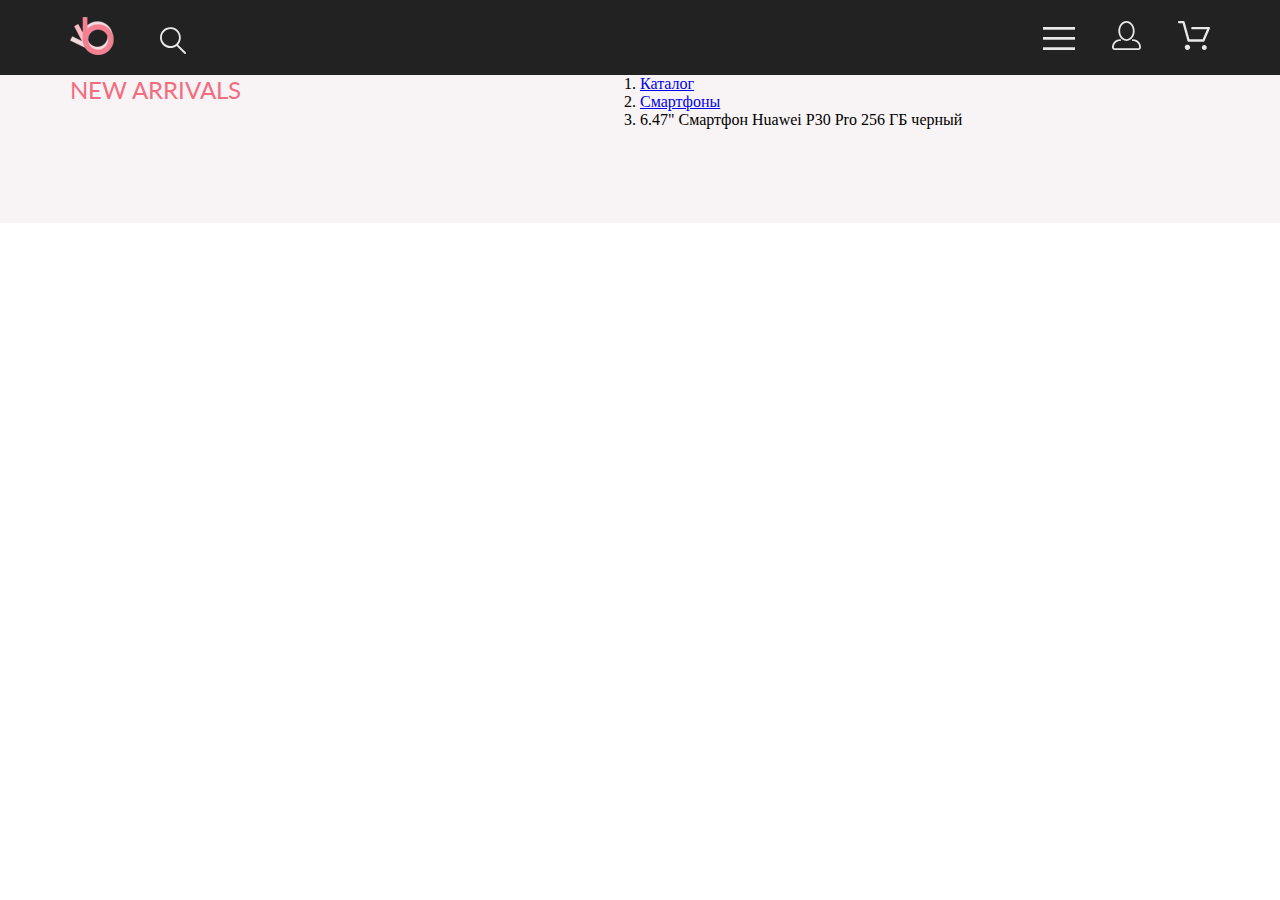
==== catalog.html @ fb3bbac1 "Изменения в первую домашку." ====
<!DOCTYPE html>
<html lang="en">

<head>
    <meta charset="UTF-8">
    <meta name="viewport" content="width=device-width, initial-scale=1.0">
    <title>Catalog</title>
    <link rel="preconnect" href="https://fonts.gstatic.com">
    <link href="https://fonts.googleapis.com/css2?family=Lato:wght@300;400;700;900&display=swap" rel="stylesheet">
    <link rel="stylesheet" href="style.css">
</head>

<body>
    <header class="header center">
        <div class="header__left">
            <img src="img/logo.svg" alt="logo">
            <img class="header__search" src="img/search.svg" alt="search">
        </div>
        <div class="header__right">
            <img src="img/menu.svg" alt="menu">
            <img src="img/account.svg" alt="account">
            <img src="img/cart.svg" alt="cart">
        </div>
    </header>
    <section class="arrivals center">
        <h1 class="arrivals_header">NEW ARRIVALS</h1>
        <nav class="nav">
            <ol class="breadcrumb">
                <li class="breadcrumb-item"><a href="#">Каталог</a></li>
                <li class="breadcrumb-item"><a href="#">Смартфоны</a></li>
                <li class="breadcrumb-item active">6.47" Смартфон Huawei P30 Pro 256 ГБ черный</li>
            </ol>
        </nav>
        <section>
</body>

</html>
---- style.css ----
* {
    margin: 0;
    padding: 0;
}

.container {
    max-width: 1140px;
    margin: 0 auto;
}

.center {
    padding-left: calc(50% - 570px);
    padding-right: calc(50% - 570px);
}

.header {
    background: #222222;
    height: 75px;
    display: flex;
    align-items: center;
    justify-content: space-between;
}

.header__search {
    margin-left: 41px;
}

.header__right img:not(:last-child) {
    margin-right: 33px;
}

.promo {
    background: #F1E4E6;
    display: flex;
    padding-left: calc(50% - 800px);
    padding-right: calc(50% - 800px);
}

.promo__img {
    width: 50%;
    display: flex;
}

.promo__photo {
    width: 100%;
}

.promo__text {
    width: 50%;
}

.promo__content {
    margin-top: 40%;
    border-left: 12px solid #F16D7F;
    padding-left: 16px;
}

.promo__heading {
    font-family: Lato;
    font-style: normal;
    font-weight: 900;
    font-size: 48px;
    line-height: 58px;
    color: #222222;
}

.promo__info {
    font-family: Lato;
    font-style: normal;
    font-weight: bold;
    font-size: 32px;
    line-height: 38px;

    color: #222222;
}

.select {
    color: #F16D7F;
}

.sale {
    padding-top: 64px;
    padding-bottom: 96px;
}

.sale__top {
    display: flex;
    padding-bottom: 30px;
}

.sale__img {
    width: 100%;
}

.sale__item {
    position: relative;
}

.sale__text {
    position: absolute;
    top: 0;
    left: 0;
    width: 100%;
    height: 100%;
    display: flex;
    flex-direction: column;
    align-items: center;
    justify-content: center;
}

.sale__item:not(:last-child) {
    margin-right: 30px;
}

.sale__p {
    font-family: Lato;
    font-style: normal;
    font-weight: normal;
    font-size: 16px;
    line-height: 19px;
    text-align: center;

    color: #FFFFFF;
}

.sale__heading {
    font-family: Lato;
    font-style: normal;
    font-weight: bold;
    font-size: 24px;
    line-height: 29px;
    text-align: center;

    color: #F16D7F;
}

.items {
    padding-left: calc(50% - 570px);
    padding-right: calc(50% - 570px);
}

.header__items {
    text-align: center;
    font-family: Lato;
    font-style: normal;
    font-weight: normal;
    font-size: 30px;
    line-height: 36px;
    color: #222222;
}

.items__text {
    text-align: center;
    font-family: Lato;
    font-style: normal;
    font-weight: normal;
    font-size: 14px;
    line-height: 17px;
    color: #9F9F9F;
}

.fetured__top {
    display: flex;
    gap: 30px;
    margin-top: 48px;
} 

.fetured__bottom {
    display: flex;
    gap: 30px;
    margin-top: 30px;
    margin-bottom: 48px;
}

.fetured__one {
    background-color: #F8F8F8;
}

.fetured__img {
    margin-bottom: 26px;
}

.fetured__text {
    margin-left: 18px;
    margin-right: 28px;
}

.fetured__header {
    margin-bottom: 12px;
    font-family: Lato;
    font-style: normal;
    font-weight: normal;
    font-size: 13px;
    line-height: 16px;
    font-weight: bold;
    color: #000000;
}

.fetured__t {
    margin-bottom: 18px;
    font-family: Lato;
    font-style: normal;
    font-weight: 300;
    font-size: 14px;
    line-height: 17px;
    color: #5D5D5D;
}

.fetured__price {
    font-family: Lato;
    font-style: normal;
    font-weight: normal;
    font-size: 16px;
    line-height: 19px;
    color: #F16D7F;
}

.fetured__browse {
    border: 1px solid #FF6A6A;
    width: 211px;
    height: auto;
    margin: 0 auto;

}

.browse__text {
    text-align: center;
    padding: 14px 38px;
    font-family: Lato;
    font-style: normal;
    font-weight: normal;
    font-size: 16px;
    line-height: 19px;
    color: #F26376;
}

.footer {
    margin-top: 96px;
}

.footer__top {
    background-color:#222224;
    height: 340px;
    display: flex;
    align-items: center;
    gap: 30px;
}

.footer__block {
    display: flex;
    flex-direction: column;
}

.footer-top__img {
    align-self: center;
    margin-bottom: 28px;
}

.footer-top__text {

}

.footer-top__header {
    text-align: center;
    margin-bottom: 16px;
    font-family: Lato;
    font-style: normal;
    font-weight: normal;
    font-size: 19.96px;
    line-height: 24px;
    color: #FBFBFB;
}

.footer-top__p {
    font-family: Lato;
    font-style: normal;
    font-weight: 300;
    font-size: 13.972px;
    line-height: 17px;
    text-align: center;
    color: #FBFBFB;
}

.subscribe {
    height: 448px;
    background: url(img/footer_center-background.png) bottom;
    background-size: cover;
    display: -webkit-box;
    display: -ms-flexbox;
    display: flex;
}

.footer-img__backround {
    position: relative;
    width: 100%;
    height: 100%;
}

.subscribe__left {
    width: 50%;
    display: flex;
    justify-content: center;
    flex-direction: column;
    align-items: center;
}

.footer-img__center {
    margin-bottom: 30px;
}

.footer-img__text {
    width: 400px;
    font-family: Lato;
    font-style: normal;
    font-weight: normal;
    font-size: 20px;
    line-height: 24px;
    text-align: center;
    color: #222224;
}

.subscribe__right {
    width: 50%;
    display: -webkit-box;
    display: -ms-flexbox;
    display: flex;
    -webkit-box-orient: vertical;
    -webkit-box-direction: normal;
    -ms-flex-direction: column;
    flex-direction: column;
    -webkit-box-align: center;
    -ms-flex-align: center;
    align-items: center;
    -webkit-box-pack: center;
    -ms-flex-pack: center;
    justify-content: center;
}

.footer__form-header {
    font-family: Lato;
    font-style: normal;
    font-weight: bold;
    font-size: 24px;
    line-height: 167.2%;
    text-align: center;
}

.footer__form-text {
    font-family: Lato;
    font-style: normal;
    font-size: 18px;
    line-height: 167.2%;
    text-align: center;
    margin-bottom: 32px;
}

.subscribe__form {
    display: flex;
}

.footer__input {
    background: #E1E1E1;
    border-top-left-radius: 24px;
    border-bottom-left-radius: 24px;
    height: 49px;
    width: 256px;
    border: none;
    outline: none;
    padding-left: 16px;
    -webkit-box-sizing: border-box;
    box-sizing: border-box;
}

.footer__button {;
    background: #F16D7F;
    width: 100px;
    height: 49px;
    border-top-right-radius: 24px;
    border-bottom-right-radius: 24px;
    border: none;
    outline: none;
    font-family: Lato;
    font-style: normal;
    font-weight: normal;
    font-size: 14px;
    line-height: 17px;
}

.footer__bottom {
    background: #222222;
    height: 75px;
    display: flex;
    align-items: center;
    justify-content: space-between;
}

.footer__bottom-left {
    font-family: Lato;
    font-style: normal;
    font-weight: normal;
    font-size: 16px;
    line-height: 19px;
    color: #FBFBFB;
}

.arrivals {
    height: 148px;
    display: flex;
    justify-content: space-between;
    background: url(img/arrivals-background.png);
}

.arrivals_header {
    width: 100%;
    font-family: Lato;
    font-style: normal;
    font-weight: normal;
    font-size: 24px;
    line-height: 29px;
    color: #F16D7F;
}

.nav {
    width: 100%;    
}
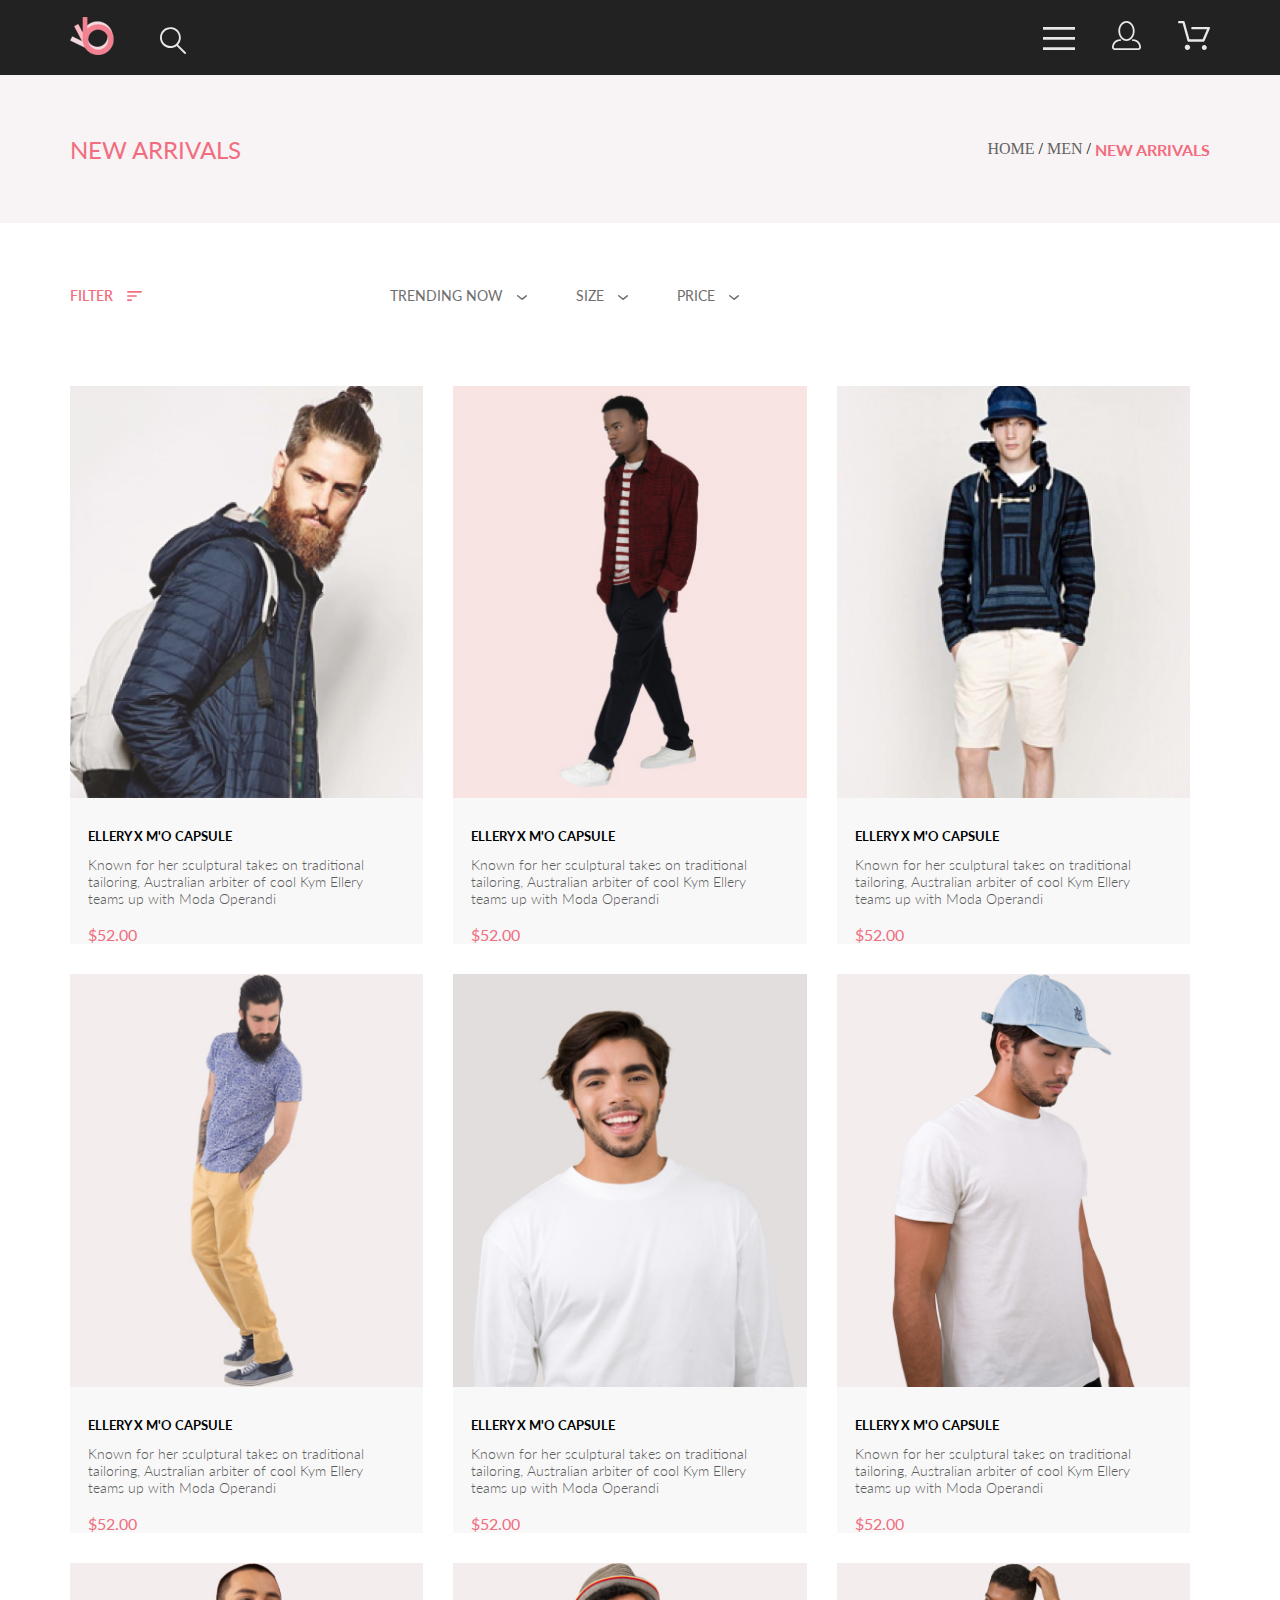
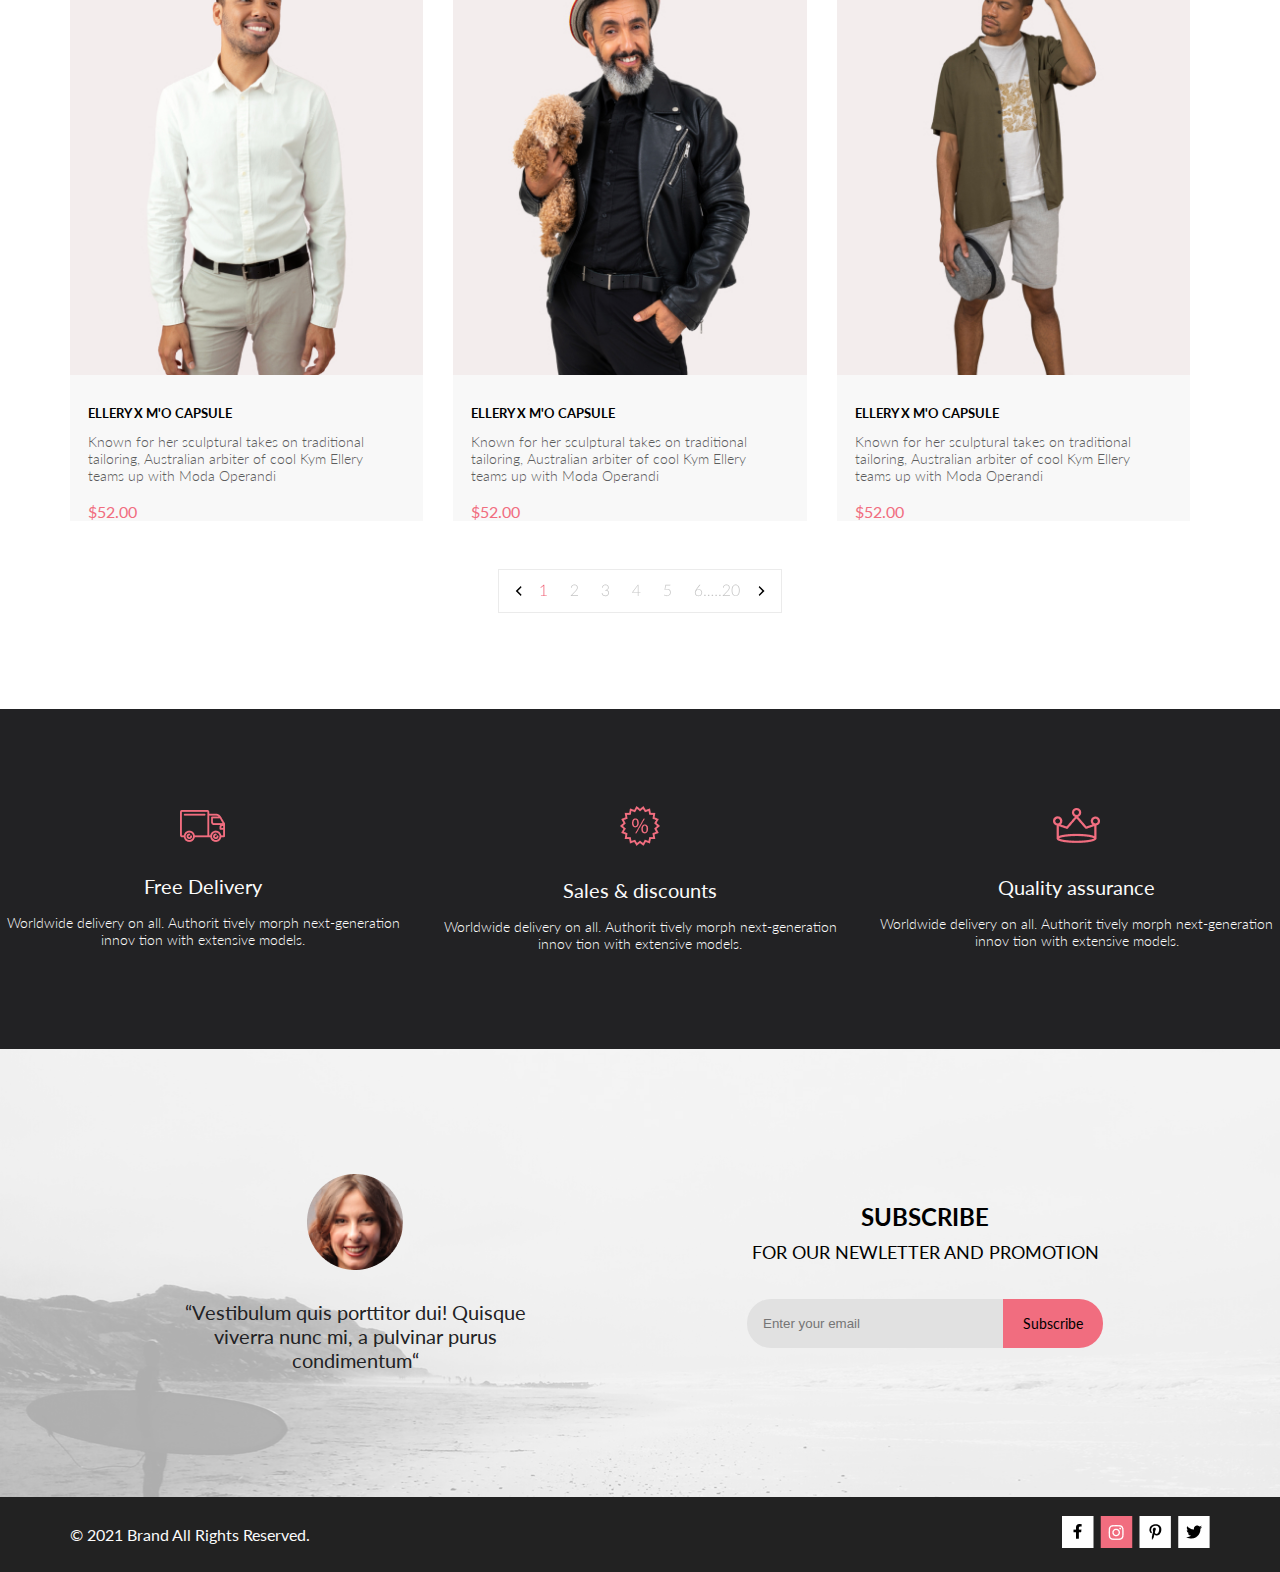
==== commit b21bcae4: "Сделал вторую и третью (то есть четвертую) ДЗ. Проблема с блоком Sort-box. Не знаю как сделать гибко" ====
--- a/catalog.html
+++ b/catalog.html
@@ -25,13 +25,271 @@
     <section class="arrivals center">
         <h1 class="arrivals_header">NEW ARRIVALS</h1>
         <nav class="nav">
-            <ol class="breadcrumb">
-                <li class="breadcrumb-item"><a href="#">Каталог</a></li>
-                <li class="breadcrumb-item"><a href="#">Смартфоны</a></li>
-                <li class="breadcrumb-item active">6.47" Смартфон Huawei P30 Pro 256 ГБ черный</li>
-            </ol>
+            <ul class="breadcrumb">
+                <li class="breadcrumb-item"><a href="#">HOME</a></li>/
+                <li class="breadcrumb-item"><a href="#">MEN</a></li>/
+                <li class="breadcrumb-item active">NEW ARRIVALS</li>
+            </ul>
         </nav>
-        <section>
+        <div>
+
+        </div>
+    </section>
+    <section class="sort-box center">
+        <div class="sort-box__filter">
+            <details class="filter">
+                <summary class="filter__name">FILTER <svg class="filter__img" width="15" height="10" viewBox="0 0 15 10"
+                        fill="none" xmlns="http://www.w3.org/2000/svg">
+                        <path
+                            d="M0.833333 10H4.16667C4.625 10 5 9.625 5 9.16667C5 8.70833 4.625 8.33333 4.16667 8.33333H0.833333C0.375 8.33333 0 8.70833 0 9.16667C0 9.625 0.375 10 0.833333 10ZM0 0.833333C0 1.29167 0.375 1.66667 0.833333 1.66667H14.1667C14.625 1.66667 15 1.29167 15 0.833333C15 0.375 14.625 0 14.1667 0H0.833333C0.375 0 0 0.375 0 0.833333ZM0.833333 5.83333H9.16667C9.625 5.83333 10 5.45833 10 5C10 4.54167 9.625 4.16667 9.16667 4.16667H0.833333C0.375 4.16667 0 4.54167 0 5C0 5.45833 0.375 5.83333 0.833333 5.83333Z"
+                            fill="#f16d7f"></path>
+                    </svg></summary>
+                <details>
+                    <summary class="filter__category">CATEGORY</summary>
+                    <ul class="filter__ul">
+                        <li class="filter__li"><a class="filter__link" href="#">Accessories</a></li>
+                        <li class="filter__li"><a class="filter__link" href="#">Bags</a></li>
+                        <li class="filter__li"><a class="filter__link" href="#">Denim</a></li>
+                        <li class="filter__li"><a class="filter__link" href="#">Hoodies &amp; Sweatshirts</a></li>
+                        <li class="filter__li"><a class="filter__link" href="#">Jackets &amp; Coats</a></li>
+                        <li class="filter__li"><a class="filter__link" href="#">Polos</a></li>
+                        <li class="filter__li"><a class="filter__link" href="#">Shirts</a></li>
+                        <li class="filter__li"><a class="filter__link" href="#">Shoes</a></li>
+                        <li class="filter__li"><a class="filter__link" href="#">Sweaters &amp; Knits</a></li>
+                        <li class="filter__li"><a class="filter__link" href="#">T-Shirt</a></li>
+                        <li class="filter__li"><a class="filter__link" href="#">Tanks</a></li>
+                    </ul>
+                </details>
+                <details>
+                    <summary class="filter__category">BRAND</summary>
+                    <ul class="filter__ul">
+                        <li><a class="filter__link" href="#"></a></li>
+                    </ul>
+                </details>
+                <details>
+                    <summary class="filter__category">DESIGNER</summary>
+                    <ul class="filter__ul">
+                        <li><a class="filter__link" href="#"></a></li>
+                    </ul>
+                </details>
+            </details>
+        </div>
+        <div class="sort-box__trending">
+            <details class="sort-box__text">
+                <summary>TRENDING NOW <svg class="trending__img" width="11" height="6" viewBox="0 0 11 6" fill="none" xmlns="http://www.w3.org/2000/svg">
+                    <path d="M5.00214 5.00214C4.83521 5.00247 4.67343 4.94433 4.54488 4.83782L0.258102 1.2655C0.112196 1.14422 0.0204417 0.969958 0.00302325 0.781035C-0.0143952 0.592112 0.0439493 0.404007 0.165221 0.258101C0.286493 0.112196 0.460759 0.0204417 0.649682 0.00302327C0.838605 -0.0143952 1.02671 0.043949 1.17262 0.165221L5.00214 3.36602L8.83167 0.279536C8.90475 0.220188 8.98884 0.175869 9.0791 0.149125C9.16937 0.122382 9.26403 0.113741 9.35764 0.1237C9.45126 0.133659 9.54198 0.162021 9.6246 0.207156C9.70722 0.252292 9.7801 0.313311 9.83906 0.386705C9.90449 0.460167 9.95405 0.546351 9.98462 0.639855C10.0152 0.733359 10.0261 0.83217 10.0167 0.930097C10.0073 1.02802 9.97784 1.12296 9.93005 1.20895C9.88227 1.29494 9.81723 1.37013 9.73904 1.42982L5.45225 4.88068C5.32002 4.97036 5.16154 5.01312 5.00214 5.00214Z" fill="#6F6E6E"/>
+                    </svg>
+                </summary>
+            </details>
+            <details class="trending__size">
+                <summary>SIZE <svg class="trending__img" width="11" height="6" viewBox="0 0 11 6" fill="none" xmlns="http://www.w3.org/2000/svg">
+                    <path d="M5.00214 5.00214C4.83521 5.00247 4.67343 4.94433 4.54488 4.83782L0.258102 1.2655C0.112196 1.14422 0.0204417 0.969958 0.00302325 0.781035C-0.0143952 0.592112 0.0439493 0.404007 0.165221 0.258101C0.286493 0.112196 0.460759 0.0204417 0.649682 0.00302327C0.838605 -0.0143952 1.02671 0.043949 1.17262 0.165221L5.00214 3.36602L8.83167 0.279536C8.90475 0.220188 8.98884 0.175869 9.0791 0.149125C9.16937 0.122382 9.26403 0.113741 9.35764 0.1237C9.45126 0.133659 9.54198 0.162021 9.6246 0.207156C9.70722 0.252292 9.7801 0.313311 9.83906 0.386705C9.90449 0.460167 9.95405 0.546351 9.98462 0.639855C10.0152 0.733359 10.0261 0.83217 10.0167 0.930097C10.0073 1.02802 9.97784 1.12296 9.93005 1.20895C9.88227 1.29494 9.81723 1.37013 9.73904 1.42982L5.45225 4.88068C5.32002 4.97036 5.16154 5.01312 5.00214 5.00214Z" fill="#6F6E6E"/>
+                    </svg> 
+                </summary>
+                <nav class="size__nav">
+                    <input class="size__check" type="checkbox" name="#" value="#">XS<br>
+                    <input class="size__check" type="checkbox" name="#" value="#">S<br>
+                    <input class="size__check" type="checkbox" name="#" value="#">M<br>
+                    <input class="size__check" type="checkbox" name="#" value="#">L<br>
+                </nav>
+            </details>
+            <details class="sort-box__text">
+                <summary>PRICE <svg class="trending__img" width="11" height="6" viewBox="0 0 11 6" fill="none" xmlns="http://www.w3.org/2000/svg">
+                    <path d="M5.00214 5.00214C4.83521 5.00247 4.67343 4.94433 4.54488 4.83782L0.258102 1.2655C0.112196 1.14422 0.0204417 0.969958 0.00302325 0.781035C-0.0143952 0.592112 0.0439493 0.404007 0.165221 0.258101C0.286493 0.112196 0.460759 0.0204417 0.649682 0.00302327C0.838605 -0.0143952 1.02671 0.043949 1.17262 0.165221L5.00214 3.36602L8.83167 0.279536C8.90475 0.220188 8.98884 0.175869 9.0791 0.149125C9.16937 0.122382 9.26403 0.113741 9.35764 0.1237C9.45126 0.133659 9.54198 0.162021 9.6246 0.207156C9.70722 0.252292 9.7801 0.313311 9.83906 0.386705C9.90449 0.460167 9.95405 0.546351 9.98462 0.639855C10.0152 0.733359 10.0261 0.83217 10.0167 0.930097C10.0073 1.02802 9.97784 1.12296 9.93005 1.20895C9.88227 1.29494 9.81723 1.37013 9.73904 1.42982L5.45225 4.88068C5.32002 4.97036 5.16154 5.01312 5.00214 5.00214Z" fill="#6F6E6E"/>
+                    </svg>
+                </summary>
+            </details>
+        </div>
+    </section>
+    <section class="items">
+        <div class="fetured">
+            <div class="fetured__one">
+                <img class="fetured__img" src="img/fetured-1.png" alt="image">
+                <div class="fetured__text">
+                    <h5 class="fetured__header">ELLERY X M'O CAPSULE</h5>
+                    <p class="fetured__t">Known for her sculptural takes on traditional tailoring, Australian arbiter of
+                        cool Kym
+                        Ellery
+                        teams up with Moda Operandi</p>
+                    <h4 class="fetured__price">$52.00</h4>
+                </div>
+            </div>
+            <div class="fetured__one">
+                <img class="fetured__img" src="img/catalog__img-2.jpg" alt="image">
+                <div class="fetured__text">
+                    <h5 class="fetured__header">ELLERY X M'O CAPSULE</h5>
+                    <p class="fetured__t">Known for her sculptural takes on traditional tailoring, Australian arbiter of
+                        cool Kym
+                        Ellery
+                        teams up with Moda Operandi</p>
+                    <h4 class="fetured__price">$52.00</h4>
+                </div>
+            </div>
+            <div class="fetured__one">
+                <img class="fetured__img" src="img/catalog__img-3.jpg" alt="image">
+                <div class="fetured__text">
+                    <h5 class="fetured__header">ELLERY X M'O CAPSULE</h5>
+                    <p class="fetured__t">Known for her sculptural takes on traditional tailoring, Australian arbiter of
+                        cool Kym
+                        Ellery
+                        teams up with Moda Operandi</p>
+                    <h4 class="fetured__price">$52.00</h4>
+                </div>
+            </div>
+            <div class="fetured__one">
+                <img class="fetured__img" src="img/catalog__img-4.jpg" alt="image">
+                <div class="fetured__text">
+                    <h5 class="fetured__header">ELLERY X M'O CAPSULE</h5>
+                    <p class="fetured__t">Known for her sculptural takes on traditional tailoring, Australian arbiter of
+                        cool Kym
+                        Ellery
+                        teams up with Moda Operandi</p>
+                    <h4 class="fetured__price">$52.00</h4>
+                </div>
+            </div>
+            <div class="fetured__one">
+                <img class="fetured__img" src="img/catalog__img-5.jpg" alt="image">
+                <div class="fetured__text">
+                    <h5 class="fetured__header">ELLERY X M'O CAPSULE</h5>
+                    <p class="fetured__t">Known for her sculptural takes on traditional tailoring, Australian arbiter of
+                        cool Kym
+                        Ellery
+                        teams up with Moda Operandi</p>
+                    <h4 class="fetured__price">$52.00</h4>
+                </div>
+            </div>
+            <div class="fetured__one">
+                <img class="fetured__img" src="img/catalog__img-6.jpg" alt="image">
+                <div class="fetured__text">
+                    <h5 class="fetured__header">ELLERY X M'O CAPSULE</h5>
+                    <p class="fetured__t">Known for her sculptural takes on traditional tailoring, Australian arbiter of
+                        cool Kym
+                        Ellery
+                        teams up with Moda Operandi</p>
+                    <h4 class="fetured__price">$52.00</h4>
+                </div>
+            </div>
+            <div class="fetured__one">
+                <img class="fetured__img" src="img/catalog__img-7.jpg" alt="image">
+                <div class="fetured__text">
+                    <h5 class="fetured__header">ELLERY X M'O CAPSULE</h5>
+                    <p class="fetured__t">Known for her sculptural takes on traditional tailoring, Australian arbiter of
+                        cool Kym
+                        Ellery
+                        teams up with Moda Operandi</p>
+                    <h4 class="fetured__price">$52.00</h4>
+                </div>
+            </div>
+            <div class="fetured__one">
+                <img class="fetured__img" src="img/catalog__img-8.jpg" alt="image">
+                <div class="fetured__text">
+                    <h5 class="fetured__header">ELLERY X M'O CAPSULE</h5>
+                    <p class="fetured__t">Known for her sculptural takes on traditional tailoring, Australian arbiter of
+                        cool Kym
+                        Ellery
+                        teams up with Moda Operandi</p>
+                    <h4 class="fetured__price">$52.00</h4>
+                </div>
+            </div>
+            <div class="fetured__one">
+                <img class="fetured__img" src="img/catalog__img-9.jpg" alt="image">
+                <div class="fetured__text">
+                    <h5 class="fetured__header">ELLERY X M'O CAPSULE</h5>
+                    <p class="fetured__t">Known for her sculptural takes on traditional tailoring, Australian arbiter of
+                        cool Kym
+                        Ellery
+                        teams up with Moda Operandi</p>
+                    <h4 class="fetured__price">$52.00</h4>
+                </div>
+            </div>
+        </div>
+    </section>
+    <section class="navigation">
+        <nav class="navigation__border">
+            <svg class="navigation__img" width="9" height="14" viewBox="0 0 9 14" fill="none" xmlns="http://www.w3.org/2000/svg">
+                <path d="M8.99512 2L3.99512 7L8.99512 12L7.99512 14L0.995117 7L7.99512 0L8.99512 2Z" fill="black"/>
+                </svg>
+            <p class="navigation__text"><span class="navigation__one"><svg width="200" height="13" viewBox="0 0 200 13" fill="none" xmlns="http://www.w3.org/2000/svg">
+                <path d="M6.76238 11.408V12H0.922377V11.408H3.52238V2.224C3.52238 2.04267 3.53038 1.85067 3.54638 1.648L1.05038 3.864C0.97571 3.928 0.901044 3.952 0.826377 3.936C0.75171 3.92 0.693044 3.888 0.650377 3.84L0.418377 3.52L3.69038 0.631999H4.29038V11.408H6.76238Z" fill="#EF5B70"/>
+                <path d="M37.7384 11.28C37.8237 11.28 37.8904 11.3067 37.9384 11.36C37.9864 11.408 38.0104 11.472 38.0104 11.552V12H30.7064V11.728C30.7064 11.6693 30.7197 11.6107 30.7464 11.552C30.7784 11.488 30.8184 11.4347 30.8664 11.392L34.7304 7.48C35.0504 7.15467 35.3464 6.84 35.6184 6.536C35.8904 6.232 36.125 5.92533 36.3224 5.616C36.525 5.30667 36.6824 4.98933 36.7944 4.664C36.9064 4.33867 36.9624 3.992 36.9624 3.624C36.9624 3.208 36.893 2.848 36.7544 2.544C36.6157 2.23467 36.4317 1.98133 36.2024 1.784C35.973 1.58667 35.7064 1.44 35.4024 1.344C35.0984 1.248 34.7837 1.2 34.4584 1.2C34.101 1.2 33.7704 1.256 33.4664 1.368C33.1677 1.47467 32.901 1.62667 32.6664 1.824C32.437 2.016 32.245 2.248 32.0904 2.52C31.941 2.78667 31.837 3.08 31.7784 3.4C31.741 3.51733 31.6904 3.59467 31.6264 3.632C31.5677 3.66933 31.485 3.68267 31.3784 3.672L30.9864 3.608C31.0557 3.12267 31.189 2.69067 31.3864 2.312C31.5837 1.93333 31.8344 1.61333 32.1384 1.352C32.4424 1.09067 32.7944 0.893332 33.1944 0.759999C33.5944 0.621332 34.0264 0.551999 34.4904 0.551999C34.9224 0.551999 35.333 0.615999 35.7224 0.743999C36.117 0.866666 36.4637 1.056 36.7624 1.312C37.0664 1.56267 37.3064 1.88 37.4824 2.264C37.6584 2.64267 37.7464 3.088 37.7464 3.6C37.7464 4.02667 37.6797 4.424 37.5464 4.792C37.4184 5.15467 37.2424 5.504 37.0184 5.84C36.7944 6.176 36.533 6.504 36.2344 6.824C35.941 7.13867 35.6317 7.46133 35.3064 7.792L31.7624 11.408C31.933 11.3653 32.109 11.3333 32.2904 11.312C32.477 11.2907 32.6637 11.28 32.8504 11.28H37.7384ZM62.0344 3.608C62.1037 3.12267 62.237 2.69067 62.4344 2.312C62.6317 1.93333 62.8824 1.61333 63.1864 1.352C63.4904 1.09067 63.8424 0.893332 64.2424 0.759999C64.6424 0.621332 65.0744 0.551999 65.5384 0.551999C65.9704 0.551999 66.3784 0.613332 66.7624 0.735999C67.1464 0.853333 67.4824 1.032 67.7704 1.272C68.0637 1.512 68.293 1.81067 68.4584 2.168C68.629 2.52533 68.7144 2.93867 68.7144 3.408C68.7144 3.776 68.6584 4.10933 68.5464 4.408C68.4344 4.70133 68.277 4.96 68.0744 5.184C67.877 5.408 67.6424 5.59733 67.3704 5.752C67.0984 5.90133 66.8024 6.016 66.4824 6.096C67.3144 6.25067 67.941 6.57333 68.3624 7.064C68.789 7.54933 69.0024 8.15733 69.0024 8.888C69.0024 9.352 68.909 9.784 68.7224 10.184C68.5357 10.5787 68.2797 10.92 67.9544 11.208C67.629 11.496 67.245 11.7227 66.8024 11.888C66.3597 12.048 65.8797 12.128 65.3624 12.128C64.717 12.128 64.1784 12.0427 63.7464 11.872C63.3197 11.696 62.9677 11.4693 62.6904 11.192C62.413 10.9147 62.197 10.6053 62.0424 10.264C61.8877 9.91733 61.7624 9.57333 61.6664 9.232L61.9704 9.104C62.0557 9.06667 62.1437 9.056 62.2344 9.072C62.3304 9.088 62.3997 9.14933 62.4424 9.256C62.469 9.32 62.5037 9.42133 62.5464 9.56C62.5944 9.69333 62.661 9.84267 62.7464 10.008C62.8317 10.1733 62.941 10.344 63.0744 10.52C63.213 10.6907 63.3837 10.848 63.5864 10.992C63.7944 11.136 64.0424 11.2533 64.3304 11.344C64.6184 11.4347 64.9597 11.48 65.3544 11.48C65.8344 11.48 66.253 11.4 66.6104 11.24C66.973 11.08 67.2744 10.8773 67.5144 10.632C67.7597 10.3813 67.941 10.104 68.0584 9.8C68.181 9.49067 68.2424 9.192 68.2424 8.904C68.2424 8.55733 68.1864 8.23467 68.0744 7.936C67.9677 7.63733 67.7864 7.38133 67.5304 7.168C67.2744 6.94933 66.9357 6.77867 66.5144 6.656C66.0984 6.528 65.5837 6.464 64.9704 6.464V5.912C65.461 5.90133 65.893 5.83733 66.2664 5.72C66.6397 5.59733 66.9517 5.432 67.2024 5.224C67.453 5.016 67.6424 4.768 67.7704 4.48C67.8984 4.192 67.9624 3.87467 67.9624 3.528C67.9624 3.128 67.8957 2.78133 67.7624 2.488C67.629 2.19467 67.4504 1.952 67.2264 1.76C67.0024 1.568 66.741 1.42667 66.4424 1.336C66.1437 1.24533 65.8317 1.2 65.5064 1.2C65.149 1.2 64.8184 1.256 64.5144 1.368C64.2104 1.47467 63.941 1.62667 63.7064 1.824C63.477 2.016 63.285 2.248 63.1304 2.52C62.9757 2.78667 62.869 3.08 62.8104 3.4C62.7784 3.51733 62.733 3.59467 62.6744 3.632C62.6157 3.66933 62.533 3.68267 62.4264 3.672L62.0344 3.608ZM97.8104 8.144V2.216C97.8104 2.12533 97.813 2.02667 97.8184 1.92C97.829 1.81333 97.8397 1.704 97.8504 1.592L92.9544 8.144H97.8104ZM100.554 8.144V8.56C100.554 8.61867 100.536 8.66667 100.498 8.704C100.466 8.736 100.413 8.752 100.338 8.752H98.4824V12H97.8104V8.752H92.4584C92.3784 8.752 92.317 8.736 92.2744 8.704C92.2317 8.66667 92.2024 8.61867 92.1864 8.56L92.1144 8.184L97.8024 0.664H98.4824V8.144H100.554ZM125.266 5.16C125.624 5.06933 125.96 5.00533 126.274 4.968C126.594 4.92533 126.898 4.904 127.186 4.904C127.778 4.904 128.298 4.98933 128.746 5.16C129.194 5.32533 129.568 5.56 129.866 5.864C130.17 6.16267 130.397 6.52 130.546 6.936C130.701 7.352 130.778 7.80533 130.778 8.296C130.778 8.89333 130.674 9.42933 130.466 9.904C130.264 10.3733 129.984 10.7733 129.626 11.104C129.269 11.4347 128.853 11.688 128.378 11.864C127.904 12.04 127.4 12.128 126.866 12.128C126.557 12.128 126.258 12.0987 125.97 12.04C125.688 11.9867 125.421 11.9147 125.17 11.824C124.925 11.728 124.696 11.6187 124.482 11.496C124.274 11.3733 124.09 11.248 123.93 11.12L124.162 10.808C124.21 10.728 124.285 10.688 124.386 10.688C124.456 10.688 124.554 10.728 124.682 10.808C124.816 10.888 124.984 10.976 125.186 11.072C125.394 11.168 125.64 11.256 125.922 11.336C126.205 11.416 126.533 11.456 126.906 11.456C127.344 11.456 127.752 11.3867 128.13 11.248C128.509 11.104 128.837 10.8987 129.114 10.632C129.392 10.3653 129.608 10.0373 129.762 9.648C129.922 9.25333 130.002 8.808 130.002 8.312C130.002 7.90667 129.941 7.53333 129.818 7.192C129.701 6.85067 129.52 6.56 129.274 6.32C129.034 6.07467 128.728 5.88533 128.354 5.752C127.986 5.61333 127.552 5.544 127.05 5.544C126.746 5.544 126.424 5.568 126.082 5.616C125.741 5.664 125.378 5.74133 124.994 5.848L124.506 5.696L125.386 0.679999H130.482V1.008C130.482 1.11467 130.445 1.20533 130.37 1.28C130.301 1.34933 130.189 1.384 130.034 1.384H125.938L125.266 5.16ZM158.418 11.496C158.877 11.496 159.29 11.424 159.658 11.28C160.026 11.136 160.338 10.9387 160.594 10.688C160.856 10.432 161.056 10.1307 161.194 9.784C161.333 9.432 161.402 9.05067 161.402 8.64C161.402 8.208 161.333 7.81867 161.194 7.472C161.061 7.12 160.869 6.824 160.618 6.584C160.373 6.33867 160.08 6.152 159.738 6.024C159.397 5.89067 159.018 5.824 158.602 5.824C158.133 5.824 157.712 5.90667 157.338 6.072C156.97 6.232 156.658 6.44267 156.402 6.704C156.146 6.96 155.952 7.25333 155.818 7.584C155.685 7.91467 155.618 8.248 155.618 8.584C155.618 9.00533 155.682 9.39467 155.81 9.752C155.944 10.1093 156.13 10.4187 156.37 10.68C156.61 10.936 156.904 11.136 157.25 11.28C157.597 11.424 157.986 11.496 158.418 11.496ZM157.106 5.088C156.941 5.30667 156.789 5.512 156.65 5.704C156.512 5.896 156.386 6.08533 156.274 6.272C156.589 5.94667 156.962 5.69333 157.394 5.512C157.826 5.32533 158.298 5.232 158.81 5.232C159.296 5.232 159.744 5.312 160.154 5.472C160.565 5.632 160.917 5.85867 161.21 6.152C161.509 6.44 161.741 6.792 161.906 7.208C162.077 7.61867 162.162 8.08 162.162 8.592C162.162 9.104 162.069 9.576 161.882 10.008C161.701 10.44 161.445 10.8133 161.114 11.128C160.789 11.4427 160.397 11.688 159.938 11.864C159.48 12.04 158.976 12.128 158.426 12.128C157.898 12.128 157.416 12.0427 156.978 11.872C156.541 11.7013 156.165 11.456 155.85 11.136C155.541 10.816 155.301 10.4267 155.13 9.968C154.96 9.504 154.874 8.98133 154.874 8.4C154.874 7.95733 154.986 7.45867 155.21 6.904C155.434 6.344 155.802 5.71733 156.314 5.024L159.402 0.863999C159.493 0.741333 159.629 0.679999 159.81 0.679999H160.482L157.106 5.088ZM164.196 11.384C164.196 11.2827 164.214 11.1867 164.252 11.096C164.289 11.0053 164.34 10.928 164.404 10.864C164.473 10.7947 164.55 10.7413 164.636 10.704C164.726 10.6613 164.825 10.64 164.932 10.64C165.033 10.64 165.129 10.6613 165.22 10.704C165.31 10.7413 165.388 10.7947 165.452 10.864C165.521 10.928 165.574 11.0053 165.612 11.096C165.654 11.1867 165.676 11.2827 165.676 11.384C165.676 11.4907 165.654 11.5893 165.612 11.68C165.574 11.7653 165.521 11.8427 165.452 11.912C165.388 11.976 165.31 12.0267 165.22 12.064C165.129 12.1013 165.033 12.12 164.932 12.12C164.724 12.12 164.548 12.0507 164.404 11.912C164.265 11.768 164.196 11.592 164.196 11.384ZM167.93 11.384C167.93 11.2827 167.949 11.1867 167.986 11.096C168.023 11.0053 168.074 10.928 168.138 10.864C168.207 10.7947 168.285 10.7413 168.37 10.704C168.461 10.6613 168.559 10.64 168.666 10.64C168.767 10.64 168.863 10.6613 168.954 10.704C169.045 10.7413 169.122 10.7947 169.186 10.864C169.255 10.928 169.309 11.0053 169.346 11.096C169.389 11.1867 169.41 11.2827 169.41 11.384C169.41 11.4907 169.389 11.5893 169.346 11.68C169.309 11.7653 169.255 11.8427 169.186 11.912C169.122 11.976 169.045 12.0267 168.954 12.064C168.863 12.1013 168.767 12.12 168.666 12.12C168.458 12.12 168.282 12.0507 168.138 11.912C167.999 11.768 167.93 11.592 167.93 11.384ZM171.664 11.384C171.664 11.2827 171.683 11.1867 171.72 11.096C171.758 11.0053 171.808 10.928 171.872 10.864C171.942 10.7947 172.019 10.7413 172.104 10.704C172.195 10.6613 172.294 10.64 172.4 10.64C172.502 10.64 172.598 10.6613 172.688 10.704C172.779 10.7413 172.856 10.7947 172.92 10.864C172.99 10.928 173.043 11.0053 173.08 11.096C173.123 11.1867 173.144 11.2827 173.144 11.384C173.144 11.4907 173.123 11.5893 173.08 11.68C173.043 11.7653 172.99 11.8427 172.92 11.912C172.856 11.976 172.779 12.0267 172.688 12.064C172.598 12.1013 172.502 12.12 172.4 12.12C172.192 12.12 172.016 12.0507 171.872 11.912C171.734 11.768 171.664 11.592 171.664 11.384ZM175.399 11.384C175.399 11.2827 175.417 11.1867 175.455 11.096C175.492 11.0053 175.543 10.928 175.607 10.864C175.676 10.7947 175.753 10.7413 175.839 10.704C175.929 10.6613 176.028 10.64 176.135 10.64C176.236 10.64 176.332 10.6613 176.423 10.704C176.513 10.7413 176.591 10.7947 176.655 10.864C176.724 10.928 176.777 11.0053 176.815 11.096C176.857 11.1867 176.879 11.2827 176.879 11.384C176.879 11.4907 176.857 11.5893 176.815 11.68C176.777 11.7653 176.724 11.8427 176.655 11.912C176.591 11.976 176.513 12.0267 176.423 12.064C176.332 12.1013 176.236 12.12 176.135 12.12C175.927 12.12 175.751 12.0507 175.607 11.912C175.468 11.768 175.399 11.592 175.399 11.384ZM179.133 11.384C179.133 11.2827 179.152 11.1867 179.189 11.096C179.226 11.0053 179.277 10.928 179.341 10.864C179.41 10.7947 179.488 10.7413 179.573 10.704C179.664 10.6613 179.762 10.64 179.869 10.64C179.97 10.64 180.066 10.6613 180.157 10.704C180.248 10.7413 180.325 10.7947 180.389 10.864C180.458 10.928 180.512 11.0053 180.549 11.096C180.592 11.1867 180.613 11.2827 180.613 11.384C180.613 11.4907 180.592 11.5893 180.549 11.68C180.512 11.7653 180.458 11.8427 180.389 11.912C180.325 11.976 180.248 12.0267 180.157 12.064C180.066 12.1013 179.97 12.12 179.869 12.12C179.661 12.12 179.485 12.0507 179.341 11.912C179.202 11.768 179.133 11.592 179.133 11.384ZM189.692 11.28C189.777 11.28 189.844 11.3067 189.892 11.36C189.94 11.408 189.964 11.472 189.964 11.552V12H182.66V11.728C182.66 11.6693 182.673 11.6107 182.7 11.552C182.732 11.488 182.772 11.4347 182.82 11.392L186.684 7.48C187.004 7.15467 187.3 6.84 187.572 6.536C187.844 6.232 188.078 5.92533 188.276 5.616C188.478 5.30667 188.636 4.98933 188.748 4.664C188.86 4.33867 188.916 3.992 188.916 3.624C188.916 3.208 188.846 2.848 188.708 2.544C188.569 2.23467 188.385 1.98133 188.156 1.784C187.926 1.58667 187.66 1.44 187.356 1.344C187.052 1.248 186.737 1.2 186.412 1.2C186.054 1.2 185.724 1.256 185.42 1.368C185.121 1.47467 184.854 1.62667 184.62 1.824C184.39 2.016 184.198 2.248 184.044 2.52C183.894 2.78667 183.79 3.08 183.732 3.4C183.694 3.51733 183.644 3.59467 183.58 3.632C183.521 3.66933 183.438 3.68267 183.332 3.672L182.94 3.608C183.009 3.12267 183.142 2.69067 183.34 2.312C183.537 1.93333 183.788 1.61333 184.092 1.352C184.396 1.09067 184.748 0.893332 185.148 0.759999C185.548 0.621332 185.98 0.551999 186.444 0.551999C186.876 0.551999 187.286 0.615999 187.676 0.743999C188.07 0.866666 188.417 1.056 188.716 1.312C189.02 1.56267 189.26 1.88 189.436 2.264C189.612 2.64267 189.7 3.088 189.7 3.6C189.7 4.02667 189.633 4.424 189.5 4.792C189.372 5.15467 189.196 5.504 188.972 5.84C188.748 6.176 188.486 6.504 188.188 6.824C187.894 7.13867 187.585 7.46133 187.26 7.792L183.716 11.408C183.886 11.3653 184.062 11.3333 184.244 11.312C184.43 11.2907 184.617 11.28 184.804 11.28H189.692ZM199.717 6.336C199.717 7.328 199.61 8.18667 199.397 8.912C199.183 9.63733 198.893 10.2373 198.525 10.712C198.157 11.1867 197.725 11.5413 197.229 11.776C196.738 12.0053 196.213 12.12 195.653 12.12C195.093 12.12 194.567 12.0053 194.077 11.776C193.586 11.5413 193.157 11.1867 192.789 10.712C192.421 10.2373 192.13 9.63733 191.917 8.912C191.709 8.18667 191.605 7.328 191.605 6.336C191.605 5.344 191.709 4.48533 191.917 3.76C192.13 3.03467 192.421 2.43467 192.789 1.96C193.157 1.48533 193.586 1.13333 194.077 0.903999C194.567 0.669333 195.093 0.551999 195.653 0.551999C196.213 0.551999 196.738 0.669333 197.229 0.903999C197.725 1.13333 198.157 1.48533 198.525 1.96C198.893 2.43467 199.183 3.03467 199.397 3.76C199.61 4.48533 199.717 5.344 199.717 6.336ZM198.917 6.336C198.917 5.41867 198.829 4.63467 198.653 3.984C198.477 3.33333 198.239 2.80267 197.941 2.392C197.647 1.976 197.301 1.672 196.901 1.48C196.506 1.288 196.09 1.192 195.653 1.192C195.215 1.192 194.799 1.288 194.405 1.48C194.01 1.672 193.663 1.976 193.365 2.392C193.066 2.80267 192.829 3.33333 192.653 3.984C192.477 4.63467 192.389 5.41867 192.389 6.336C192.389 7.25867 192.477 8.04533 192.653 8.696C192.829 9.34133 193.066 9.872 193.365 10.288C193.663 10.6987 194.01 11 194.405 11.192C194.799 11.3787 195.215 11.472 195.653 11.472C196.09 11.472 196.506 11.3787 196.901 11.192C197.301 11 197.647 10.6987 197.941 10.288C198.239 9.872 198.477 9.34133 198.653 8.696C198.829 8.04533 198.917 7.25867 198.917 6.336Z" fill="#C4C4C4"/>
+                </svg>
+                </p>
+            <svg class="navigation__img" width="9" height="14" viewBox="0 0 9 14" fill="none" xmlns="http://www.w3.org/2000/svg">
+                <path d="M0.994995 12L5.995 7L0.994995 2L1.995 0L8.995 7L1.995 14L0.994995 12Z" fill="black"/>
+                </svg>
+        </nav>
+    </section>
+    <section class="discount">
+        <div class="discount__top">
+            <div class="discount__block">
+                <div class="discount-top__img">
+                    <img src="img/footer-top-1.png" alt="img">
+                </div>
+                <div class="discount-top__text">
+                    <h4 class="discount-top__header">Free Delivery</h4>
+                    <p class="discount-top__p">Worldwide delivery on all. Authorit tively morph next-generation
+                        innov
+                        tion
+                        with extensive
+                        models.</p>
+                </div>
+            </div>
+            <div class="discount__block">
+                <div class="discount-top__img">
+                    <img src="img/footer-top-2.png" alt="img">
+                </div>
+                <div class="discount-top__text">
+                    <h4 class="discount-top__header">Sales & discounts</h4>
+                    <p class="discount-top__p">Worldwide delivery on all. Authorit tively morph next-generation
+                        innov
+                        tion
+                        with extensive
+                        models.</p>
+                </div>
+            </div>
+            <div class="discount__block">
+                <div class="discount-top__img">
+                    <img src="img/footer-top-3.png" alt="img">
+                </div>
+                <div class="discount-top__text">
+                    <h4 class="discount-top__header">Quality assurance</h4>
+                    <p class="discount-top__p">Worldwide delivery on all. Authorit tively morph next-generation
+                        innov
+                        tion
+                        with extensive
+                        models.</p>
+                </div>
+            </div>
+        </div>
+    </section>    
+    <footer>
+        <div class="subscribe center">
+            <div class="subscribe__left">
+                <img class="footer-img__center" src="img/footer__center-img.png" alt="img">
+                <p class="footer-img__text">“Vestibulum quis porttitor dui! Quisque viverra nunc mi, a
+                    pulvinar purus condimentum“
+                </p>
+            </div>
+            <div class="subscribe__right">
+                <h3 class="footer__form-header">SUBSCRIBE</h3>
+                <p class="footer__form-text">FOR OUR NEWLETTER AND PROMOTION</p>
+                <form class="subscribe__form" action="">
+                    <input placeholder="Enter your email" class="footer__input" type="email">
+                    <button class="footer__button">Subscribe</button>
+                </form>
+            </div>
+        </div>
+        <div class="footer__bottom center">
+            <div class="footer__bottom-left">
+                <p>&copy; 2021 Brand All Rights Reserved.</p>
+            </div>
+            <div class="footer__bottom-right">
+                <img src="img/footer__bottom-img.png" alt="img">
+            </div>
+        </div>
+    </footer>
+
+
 </body>
 
 </html>--- a/style.css
+++ b/style.css
@@ -1,425 +1,580 @@
 * {
-    margin: 0;
-    padding: 0;
+  margin: 0;
+  padding: 0;
 }
 
 .container {
-    max-width: 1140px;
-    margin: 0 auto;
+  max-width: 1140px;
+  margin: 0 auto;
 }
 
 .center {
-    padding-left: calc(50% - 570px);
-    padding-right: calc(50% - 570px);
+  padding-left: calc(50% - 570px);
+  padding-right: calc(50% - 570px);
 }
 
 .header {
-    background: #222222;
-    height: 75px;
-    display: flex;
-    align-items: center;
-    justify-content: space-between;
-}
-
+  background: #222222;
+  height: 75px;
+  display: flex;
+  align-items: center;
+  justify-content: space-between;
+}
 .header__search {
-    margin-left: 41px;
-}
-
+  margin-left: 41px;
+}
 .header__right img:not(:last-child) {
-    margin-right: 33px;
+  margin-right: 33px;
 }
 
 .promo {
-    background: #F1E4E6;
-    display: flex;
-    padding-left: calc(50% - 800px);
-    padding-right: calc(50% - 800px);
-}
-
+  background: #F1E4E6;
+  display: flex;
+  padding-left: calc(50% - 800px);
+  padding-right: calc(50% - 800px);
+}
 .promo__img {
-    width: 50%;
-    display: flex;
-}
-
+  width: 50%;
+  display: flex;
+}
 .promo__photo {
-    width: 100%;
-}
-
+  width: 100%;
+}
 .promo__text {
-    width: 50%;
-}
-
+  width: 50%;
+}
 .promo__content {
-    margin-top: 40%;
-    border-left: 12px solid #F16D7F;
-    padding-left: 16px;
-}
-
+  margin-top: 40%;
+  border-left: 12px solid #f16d7f;
+  padding-left: 16px;
+}
 .promo__heading {
-    font-family: Lato;
-    font-style: normal;
-    font-weight: 900;
-    font-size: 48px;
-    line-height: 58px;
-    color: #222222;
-}
-
+  font-family: Lato;
+  font-style: normal;
+  font-weight: 900;
+  font-size: 48px;
+  line-height: 58px;
+  color: #222222;
+}
 .promo__info {
-    font-family: Lato;
-    font-style: normal;
-    font-weight: bold;
-    font-size: 32px;
-    line-height: 38px;
-
-    color: #222222;
+  font-family: Lato;
+  font-style: normal;
+  font-weight: bold;
+  font-size: 32px;
+  line-height: 38px;
+  color: #222222;
 }
 
 .select {
-    color: #F16D7F;
+  color: #f16d7f;
 }
 
 .sale {
-    padding-top: 64px;
-    padding-bottom: 96px;
-}
-
+  padding-top: 64px;
+  padding-bottom: 96px;
+}
 .sale__top {
-    display: flex;
-    padding-bottom: 30px;
-}
-
+  display: flex;
+  padding-bottom: 30px;
+}
 .sale__img {
-    width: 100%;
-}
-
+  width: 100%;
+}
 .sale__item {
-    position: relative;
-}
-
+  position: relative;
+}
 .sale__text {
-    position: absolute;
-    top: 0;
-    left: 0;
-    width: 100%;
-    height: 100%;
-    display: flex;
-    flex-direction: column;
-    align-items: center;
-    justify-content: center;
-}
-
+  position: absolute;
+  top: 0;
+  left: 0;
+  width: 100%;
+  height: 100%;
+  display: flex;
+  flex-direction: column;
+  align-items: center;
+  justify-content: center;
+}
 .sale__item:not(:last-child) {
-    margin-right: 30px;
-}
-
+  margin-right: 30px;
+}
 .sale__p {
-    font-family: Lato;
-    font-style: normal;
-    font-weight: normal;
-    font-size: 16px;
-    line-height: 19px;
-    text-align: center;
-
-    color: #FFFFFF;
-}
-
+  font-family: Lato;
+  font-style: normal;
+  font-weight: normal;
+  font-size: 16px;
+  line-height: 19px;
+  text-align: center;
+  color: #FFFFFF;
+}
 .sale__heading {
-    font-family: Lato;
-    font-style: normal;
-    font-weight: bold;
-    font-size: 24px;
-    line-height: 29px;
-    text-align: center;
-
-    color: #F16D7F;
+  font-family: Lato;
+  font-style: normal;
+  font-weight: bold;
+  font-size: 24px;
+  line-height: 29px;
+  text-align: center;
+  color: #f16d7f;
 }
 
 .items {
-    padding-left: calc(50% - 570px);
-    padding-right: calc(50% - 570px);
+  padding-left: calc(50% - 570px);
+  padding-right: calc(50% - 570px);
 }
 
 .header__items {
-    text-align: center;
-    font-family: Lato;
-    font-style: normal;
-    font-weight: normal;
-    font-size: 30px;
-    line-height: 36px;
-    color: #222222;
+  text-align: center;
+  font-family: Lato;
+  font-style: normal;
+  font-weight: normal;
+  font-size: 30px;
+  line-height: 36px;
+  color: #222222;
 }
 
 .items__text {
-    text-align: center;
-    font-family: Lato;
-    font-style: normal;
-    font-weight: normal;
-    font-size: 14px;
-    line-height: 17px;
-    color: #9F9F9F;
-}
-
-.fetured__top {
-    display: flex;
-    gap: 30px;
-    margin-top: 48px;
-} 
-
+  text-align: center;
+  font-family: Lato;
+  font-style: normal;
+  font-weight: normal;
+  font-size: 14px;
+  line-height: 17px;
+  color: #9F9F9F;
+}
+
+.fetured {
+  display: flex;
+  flex-wrap: wrap;
+  gap: 30px;
+  margin-top: 48px;
+}
 .fetured__bottom {
-    display: flex;
-    gap: 30px;
-    margin-top: 30px;
-    margin-bottom: 48px;
-}
-
+  display: flex;
+  flex-wrap: wrap;
+  gap: 30px;
+  margin-top: 30px;
+  margin-bottom: 48px;
+}
 .fetured__one {
-    background-color: #F8F8F8;
-}
-
+  background-color: #F8F8F8;
+  width: 31%;
+}
 .fetured__img {
-    margin-bottom: 26px;
-}
-
+  margin-bottom: 26px;
+  width: 100%;
+}
 .fetured__text {
-    margin-left: 18px;
-    margin-right: 28px;
-}
-
+  margin-left: 18px;
+  margin-right: 28px;
+}
 .fetured__header {
-    margin-bottom: 12px;
-    font-family: Lato;
-    font-style: normal;
-    font-weight: normal;
-    font-size: 13px;
-    line-height: 16px;
-    font-weight: bold;
-    color: #000000;
-}
-
+  margin-bottom: 12px;
+  font-family: Lato;
+  font-style: normal;
+  font-weight: normal;
+  font-size: 13px;
+  line-height: 16px;
+  font-weight: bold;
+  color: #000000;
+}
 .fetured__t {
-    margin-bottom: 18px;
-    font-family: Lato;
-    font-style: normal;
-    font-weight: 300;
-    font-size: 14px;
-    line-height: 17px;
-    color: #5D5D5D;
-}
-
+  margin-bottom: 18px;
+  font-family: Lato;
+  font-style: normal;
+  font-weight: 300;
+  font-size: 14px;
+  line-height: 17px;
+  color: #5D5D5D;
+}
 .fetured__price {
-    font-family: Lato;
-    font-style: normal;
-    font-weight: normal;
-    font-size: 16px;
-    line-height: 19px;
-    color: #F16D7F;
-}
-
+  font-family: Lato;
+  font-style: normal;
+  font-weight: normal;
+  font-size: 16px;
+  line-height: 19px;
+  color: #f16d7f;
+}
 .fetured__browse {
-    border: 1px solid #FF6A6A;
-    width: 211px;
-    height: auto;
-    margin: 0 auto;
-
+  border: 1px solid #FF6A6A;
+  width: 211px;
+  height: auto;
+  margin: 0 auto;
 }
 
 .browse__text {
-    text-align: center;
-    padding: 14px 38px;
-    font-family: Lato;
-    font-style: normal;
-    font-weight: normal;
-    font-size: 16px;
-    line-height: 19px;
-    color: #F26376;
+  text-align: center;
+  padding: 14px 38px;
+  font-family: Lato;
+  font-style: normal;
+  font-weight: normal;
+  font-size: 16px;
+  line-height: 19px;
+  color: #F26376;
+}
+
+.discount {
+  margin-top: 96px;
 }
 
 .footer {
-    margin-top: 96px;
-}
-
-.footer__top {
-    background-color:#222224;
-    height: 340px;
-    display: flex;
-    align-items: center;
-    gap: 30px;
-}
-
-.footer__block {
-    display: flex;
-    flex-direction: column;
-}
-
-.footer-top__img {
-    align-self: center;
-    margin-bottom: 28px;
-}
-
-.footer-top__text {
-
-}
-
-.footer-top__header {
-    text-align: center;
-    margin-bottom: 16px;
-    font-family: Lato;
-    font-style: normal;
-    font-weight: normal;
-    font-size: 19.96px;
-    line-height: 24px;
-    color: #FBFBFB;
-}
-
-.footer-top__p {
-    font-family: Lato;
-    font-style: normal;
-    font-weight: 300;
-    font-size: 13.972px;
-    line-height: 17px;
-    text-align: center;
-    color: #FBFBFB;
+  margin-top: 96px;
+}
+
+.discount__top {
+  background-color: #222224;
+  height: 340px;
+  display: flex;
+  align-items: center;
+  gap: 30px;
+}
+
+.discount__block {
+  display: flex;
+  flex-direction: column;
+}
+
+.discount-top__img {
+  align-self: center;
+  margin-bottom: 28px;
+}
+
+.discount-top__header {
+  text-align: center;
+  margin-bottom: 16px;
+  font-family: Lato;
+  font-style: normal;
+  font-weight: normal;
+  font-size: 19.96px;
+  line-height: 24px;
+  color: #FBFBFB;
+}
+
+.discount-top__p {
+  font-family: Lato;
+  font-style: normal;
+  font-weight: 300;
+  font-size: 13.972px;
+  line-height: 17px;
+  text-align: center;
+  color: #FBFBFB;
 }
 
 .subscribe {
-    height: 448px;
-    background: url(img/footer_center-background.png) bottom;
-    background-size: cover;
-    display: -webkit-box;
-    display: -ms-flexbox;
-    display: flex;
+  height: 448px;
+  background: url(img/footer_center-background.png) bottom;
+  background-size: cover;
+  display: flex;
 }
 
 .footer-img__backround {
-    position: relative;
-    width: 100%;
-    height: 100%;
+  position: relative;
+  width: 100%;
+  height: 100%;
 }
 
 .subscribe__left {
-    width: 50%;
-    display: flex;
-    justify-content: center;
-    flex-direction: column;
-    align-items: center;
+  width: 50%;
+  display: flex;
+  justify-content: center;
+  flex-direction: column;
+  align-items: center;
 }
 
 .footer-img__center {
-    margin-bottom: 30px;
+  margin-bottom: 30px;
 }
 
 .footer-img__text {
-    width: 400px;
-    font-family: Lato;
-    font-style: normal;
-    font-weight: normal;
-    font-size: 20px;
-    line-height: 24px;
-    text-align: center;
-    color: #222224;
+  width: 400px;
+  font-family: Lato;
+  font-style: normal;
+  font-weight: normal;
+  font-size: 20px;
+  line-height: 24px;
+  text-align: center;
+  color: #222224;
 }
 
 .subscribe__right {
-    width: 50%;
-    display: -webkit-box;
-    display: -ms-flexbox;
-    display: flex;
-    -webkit-box-orient: vertical;
-    -webkit-box-direction: normal;
-    -ms-flex-direction: column;
-    flex-direction: column;
-    -webkit-box-align: center;
-    -ms-flex-align: center;
-    align-items: center;
-    -webkit-box-pack: center;
-    -ms-flex-pack: center;
-    justify-content: center;
+  width: 50%;
+  display: flex;
+  flex-direction: column;
+  align-items: center;
+  justify-content: center;
 }
 
 .footer__form-header {
-    font-family: Lato;
-    font-style: normal;
-    font-weight: bold;
-    font-size: 24px;
-    line-height: 167.2%;
-    text-align: center;
+  font-family: Lato;
+  font-style: normal;
+  font-weight: bold;
+  font-size: 24px;
+  line-height: 167.2%;
+  text-align: center;
 }
 
 .footer__form-text {
-    font-family: Lato;
-    font-style: normal;
-    font-size: 18px;
-    line-height: 167.2%;
-    text-align: center;
-    margin-bottom: 32px;
+  font-family: Lato;
+  font-style: normal;
+  font-size: 18px;
+  line-height: 167.2%;
+  text-align: center;
+  margin-bottom: 32px;
 }
 
 .subscribe__form {
-    display: flex;
+  display: flex;
 }
 
 .footer__input {
-    background: #E1E1E1;
-    border-top-left-radius: 24px;
-    border-bottom-left-radius: 24px;
-    height: 49px;
-    width: 256px;
-    border: none;
-    outline: none;
-    padding-left: 16px;
-    -webkit-box-sizing: border-box;
-    box-sizing: border-box;
-}
-
-.footer__button {;
-    background: #F16D7F;
-    width: 100px;
-    height: 49px;
-    border-top-right-radius: 24px;
-    border-bottom-right-radius: 24px;
-    border: none;
-    outline: none;
-    font-family: Lato;
-    font-style: normal;
-    font-weight: normal;
-    font-size: 14px;
-    line-height: 17px;
+  background: #E1E1E1;
+  border-top-left-radius: 24px;
+  border-bottom-left-radius: 24px;
+  height: 49px;
+  width: 256px;
+  border: none;
+  outline: none;
+  padding-left: 16px;
+  box-sizing: border-box;
+}
+
+.footer__button {
+  background: #f16d7f;
+  width: 100px;
+  height: 49px;
+  border-top-right-radius: 24px;
+  border-bottom-right-radius: 24px;
+  border: none;
+  outline: none;
+  font-family: Lato;
+  font-style: normal;
+  font-weight: normal;
+  font-size: 14px;
+  line-height: 17px;
+}
+.footer__button:hover {
+  background: #d86e7c;
 }
 
 .footer__bottom {
-    background: #222222;
-    height: 75px;
-    display: flex;
-    align-items: center;
-    justify-content: space-between;
-}
-
+  background: #222222;
+  height: 75px;
+  display: flex;
+  align-items: center;
+  justify-content: space-between;
+}
 .footer__bottom-left {
-    font-family: Lato;
-    font-style: normal;
-    font-weight: normal;
-    font-size: 16px;
-    line-height: 19px;
-    color: #FBFBFB;
+  font-family: Lato;
+  font-style: normal;
+  font-weight: normal;
+  font-size: 16px;
+  line-height: 19px;
+  color: #FBFBFB;
 }
 
 .arrivals {
-    height: 148px;
-    display: flex;
-    justify-content: space-between;
-    background: url(img/arrivals-background.png);
-}
-
+  height: 148px;
+  background: url(img/arrivals-background.png);
+  display: flex;
+  justify-content: space-between;
+  align-items: center;
+}
 .arrivals_header {
-    width: 100%;
-    font-family: Lato;
-    font-style: normal;
-    font-weight: normal;
-    font-size: 24px;
-    line-height: 29px;
-    color: #F16D7F;
+  align-self: center;
+  width: 100%;
+  font-family: Lato;
+  font-style: normal;
+  font-weight: normal;
+  font-size: 24px;
+  line-height: 29px;
+  color: #f16d7f;
 }
 
 .nav {
-    width: 100%;    
-}+  width: 100%;
+  align-self: center;
+  justify-content: right;
+}
+
+.breadcrumb {
+  display: flex;
+  justify-content: flex-end;
+  list-style-type: none;
+  gap: 4px;
+}
+
+a {
+  text-decoration: none;
+  color: #636363;
+}
+a-item {
+  font-family: Lato;
+  font-style: normal;
+  font-weight: 300;
+  font-size: 14px;
+  line-height: 17px;
+}
+
+.active {
+  color: #f16d7f;
+  font-weight: bold;
+  font-family: Lato;
+  font-style: normal;
+}
+
+.sort-box {
+  display: flex;
+  gap: 370px;
+  padding-top: 51px;
+  padding-bottom: 64px;
+}
+.sort-box__filter {
+  position: relative;
+}
+.sort-box__trending {
+  display: flex;
+  width: 100%;
+  gap: 48px;
+  position: absolute;
+  padding: 13px 320px;
+}
+.sort-box__text {
+  font-family: Lato;
+  font-style: normal;
+  font-weight: normal;
+  font-size: 14px;
+  line-height: 17px;
+  color: #6F6E6E;
+}
+
+.filter {
+  width: 300px;
+  padding: 13px 0px 16px;
+  position: absolute;
+  z-index: 1;
+}
+.filter__name {
+  color: #f16d7f;
+  font-family: Lato;
+  font-style: normal;
+  font-weight: 600;
+  font-size: 14px;
+  line-height: 17px;
+}
+.filter__img {
+  color: #f16d7f;
+  margin-left: 11px;
+}
+.filter__category {
+  margin-top: 16px;
+  padding-left: 11px;
+  font-family: Lato;
+  font-style: normal;
+  font-weight: normal;
+  font-size: 14px;
+  line-height: 17px;
+  color: #f16d7f;
+  height: 37px;
+  line-height: 37px;
+  border-left: 5px solid #f16d7f;
+}
+.filter__ul {
+  padding-top: 24px;
+  padding-left: 11px;
+  list-style-type: none;
+}
+.filter__li {
+  padding-bottom: 11px;
+}
+.filter__link {
+  font-family: Lato;
+  font-style: normal;
+  font-weight: normal;
+  font-size: 14px;
+  line-height: 17px;
+  color: #6F6E6E;
+}
+.filter__link:hover {
+  color: #f16d7f;
+}
+.filter[open] {
+  width: 360px;
+  box-sizing: border-box;
+  background: #FFFFFF;
+  box-shadow: 6px 4px 35px rgba(0, 0, 0, 0.21);
+}
+
+.trending__img {
+  padding-left: 10px;
+}
+.trending__size {
+  font-family: Lato;
+  font-style: normal;
+  font-weight: normal;
+  font-size: 14px;
+  line-height: 17px;
+  color: #6F6E6E;
+}
+.trending__size[open] {
+  font-family: Lato;
+  font-style: normal;
+  font-weight: normal;
+  font-size: 14px;
+  line-height: 17px;
+  color: #6F6E6E;
+  width: 79px;
+  height: 100%;
+  left: 771px;
+  top: 296px;
+  background: #FFFFFF;
+  box-shadow: 6px 4px 35px rgba(0, 0, 0, 0.21);
+}
+
+.size__check {
+  margin-left: 10px;
+  margin-right: 10px;
+}
+
+summary {
+  display: block;
+  outline: none;
+}
+summary::-webkit-details-marker {
+  display: none;
+}
+
+.navigation {
+  display: flex;
+  justify-content: center;
+  margin-top: 48px;
+  margin-bottom: 96px;
+}
+.navigation__border {
+  width: 282px;
+  height: 42px;
+  border: 1px solid #EBEBEB;
+  background: #FFFFFF;
+  display: flex;
+  justify-content: center;
+  align-items: center;
+}
+.navigation__text {
+  width: 100%;
+  text-align: center;
+  font-family: Lato;
+  font-style: normal;
+  font-weight: 300;
+  font-size: 16px;
+  line-height: 19px;
+}
+.navigation__one {
+  text-align: center;
+  font-family: Lato;
+  font-style: normal;
+  font-weight: 300;
+  font-size: 16px;
+  line-height: 19px;
+  color: #EF5B70;
+}
+.navigation__img {
+  padding-left: 16px;
+  padding-right: 16px;
+}/*# sourceMappingURL=style.css.map */